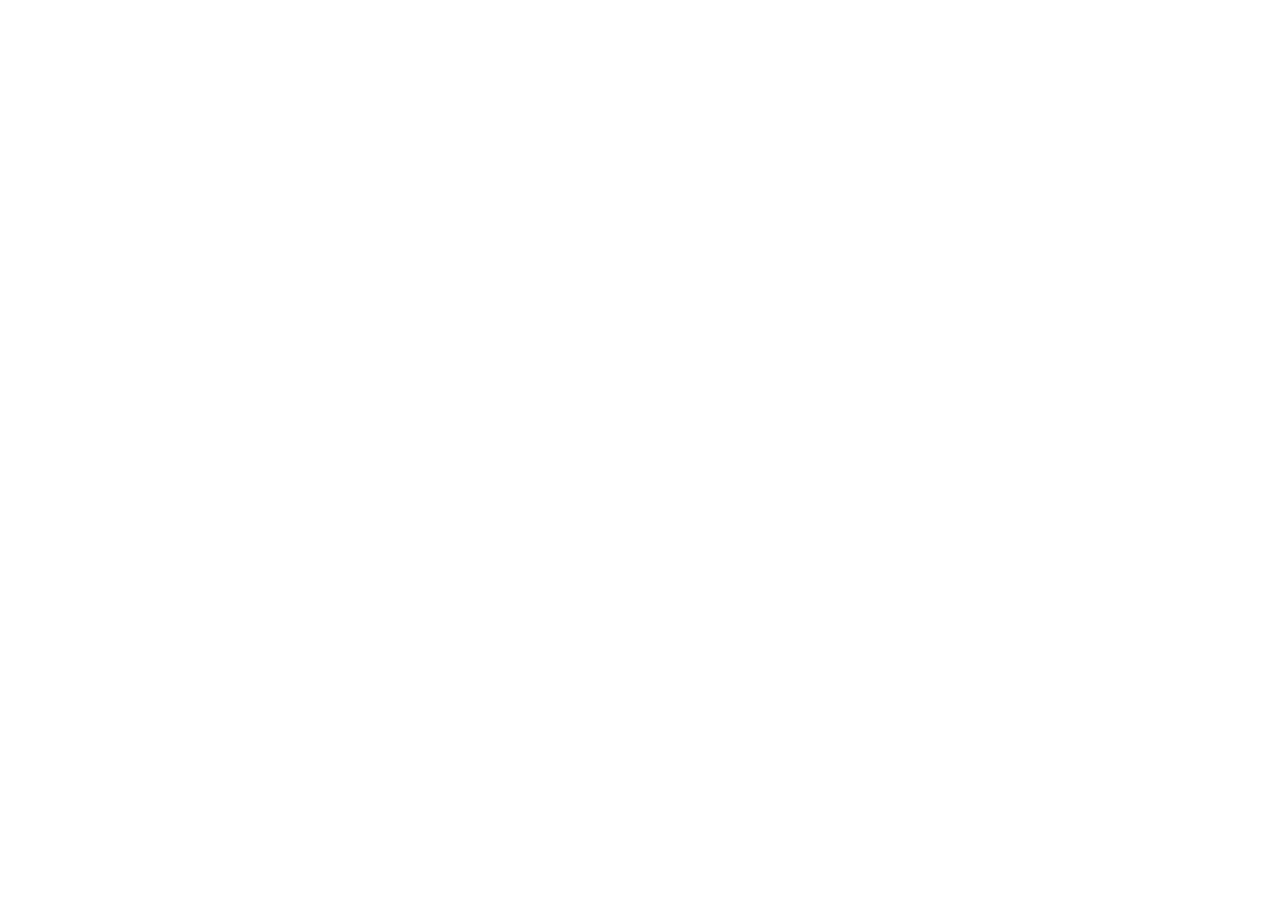
==== index.html @ 9c5d242f "chore: setting up project files and skeleton" ====
<!DOCTYPE html>
<html lang="en">
<head>
    <meta charset="UTF-8">
    <meta name="viewport" content="width=device-width, initial-scale=1.0">
    <link rel="stylesheet" href="./reset.css">
    <link rel="stylesheet" href="./style.css">
    <title>Library</title>
</head>
<body>
    
</body>
</html>
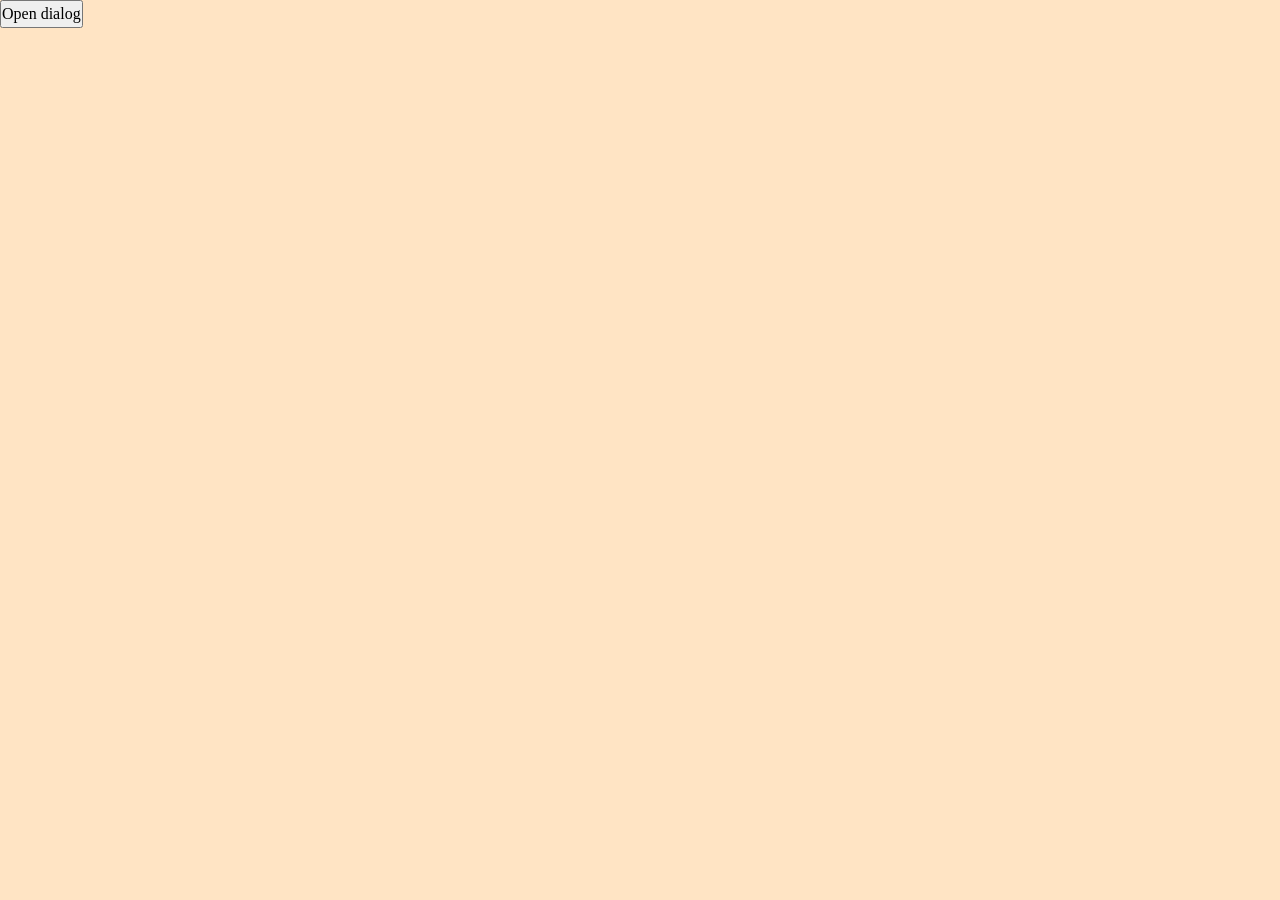
==== commit 15488e5a: "docs(readme): Updated README adding the title and the content to pass the requirement for TOP" ====
--- a/index.html
+++ b/index.html
@@ -5,9 +5,15 @@
     <meta name="viewport" content="width=device-width, initial-scale=1.0">
     <link rel="stylesheet" href="./reset.css">
     <link rel="stylesheet" href="./style.css">
+    <script src="./library.js" defer></script>
     <title>Library</title>
 </head>
 <body>
-    
+    <button command="show-modal" commandfor="my-dialog">Open dialog</button>
+
+    <dialog id="my-dialog">
+        <p>This dialog was opened using an invoker command.</p>
+        <button commandfor="my-dialog" command="close">Close</button>
+    </dialog>
 </body>
 </html>
--- a/style.css
+++ b/style.css
@@ -0,0 +1,11 @@
+body {
+    background-color: bisque;
+}
+
+dialog {
+    height: 10vh
+}
+dialog::backdrop {
+    background-color: white;
+    opacity: 0.4;
+}
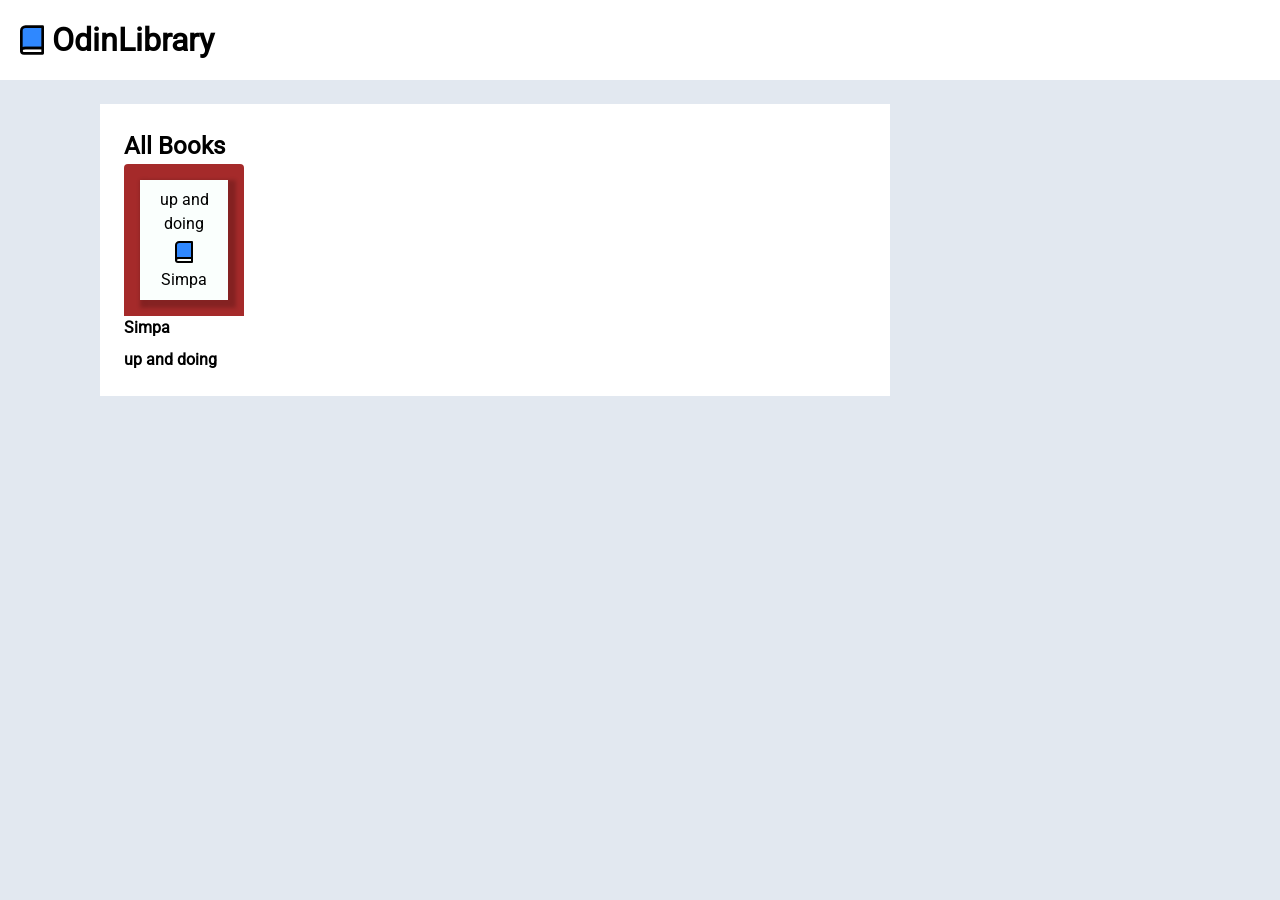
==== commit 65497cc8: "feat(book-shelve): added initial book-shelve display added page element, styling and javascript logi" ====
--- a/index.html
+++ b/index.html
@@ -9,11 +9,21 @@
     <title>Library</title>
 </head>
 <body>
-    <button command="show-modal" commandfor="my-dialog">Open dialog</button>
-
-    <dialog id="my-dialog">
-        <p>This dialog was opened using an invoker command.</p>
-        <button commandfor="my-dialog" command="close">Close</button>
-    </dialog>
+    <div class="header">
+        <div class="logo-box">
+            <img src="./image/book.svg">
+            <h1>OdinLibrary</h1>
+        </div>
+    </div>
+    <div class="main">
+        <div class="all-books">
+            <h2>All Books</h2>
+            <ul class="shelve"></ul>
+        </div>
+        <div class="unread-books">
+            <h2></h2>
+        </div>
+    </div>
+    <div class="book-viewer"></div>
 </body>
 </html>
--- a/style.css
+++ b/style.css
@@ -1,11 +1,82 @@
 body {
-    background-color: bisque;
+    background-color: #E2E8F0;
+    display: grid;
+    grid-template-columns: 5fr 2fr;
+    grid-template-rows: auto 1fr;
+    font-family: "Roboto";
+    min-height: 100vh;
 }
 
-dialog {
+
+.header {
+    grid-column: 1 / span 2;
+    background-color: white;
+    padding:16px;
+}
+
+.header .logo-box {
+    display: flex;
+    gap: 4px;
+}
+
+.logo-box img {
+    width: 32px;
+}
+
+.main {
+    padding: 24px 24px 24px 100px;
+}
+
+.all-books {
+    background-color: white;
+    display: grid;
+    grid-template-rows: auto 1fr;
+    padding: 24px;
+}
+
+.shelve {
+    display: grid;
+    grid-template-columns: repeat(auto-fit, 120px);
+    gap: 24px;
+}
+
+.shelve-space {
+    padding: 16px;
+    border-top-left-radius: 4px;
+    border-top-right-radius: 4px;
+}
+
+.cover {
+    display: flex;
+    flex-direction: column;
+    gap: 4px;
+    align-items: center;
+    background-color: #fafffd;
+    padding: 8px;
+    border: none;
+    box-shadow: 4px 4px 4px 4px rgb(0 0 0 /20%);
+}
+
+.caption {
+    font-weight: bold;
+    display: flex;
+    flex-direction: column;
+    gap: 8px;
+}
+
+/* dialog {
     height: 10vh
 }
 dialog::backdrop {
     background-color: white;
     opacity: 0.4;
+} */
+
+@font-face {
+    font-family: 'Roboto';
+    src: url('./fonts/Roboto-Regular.woff2') format('woff2'),
+        url('./fonts/Roboto-Regular.woff') format('woff');
+    font-weight: normal;
+    font-style: normal;
+    font-display: swap;
 }
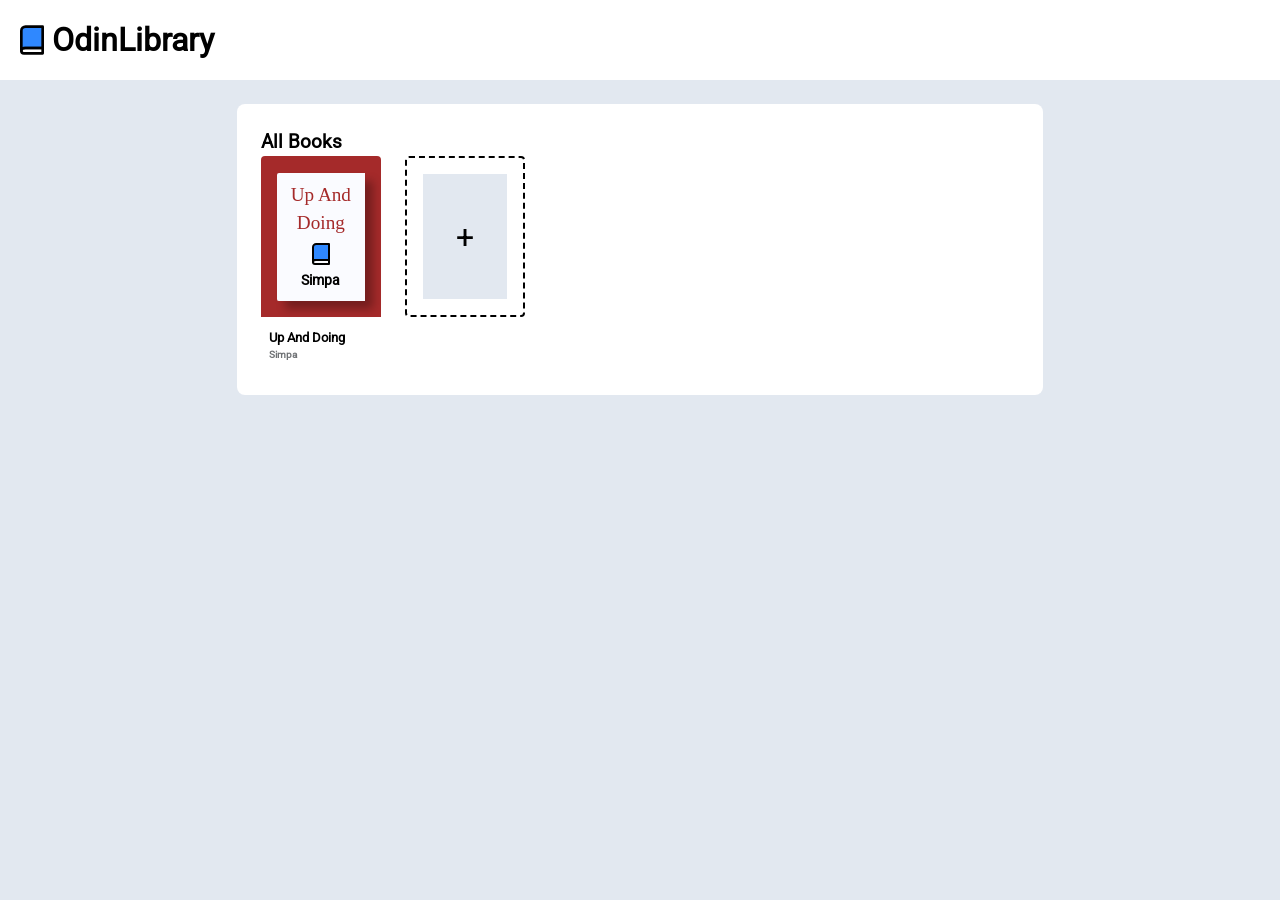
==== commit 3259e303: "feat(book-additon): completed book addition feature proper handling of book addition / displaying lo" ====
--- a/index.html
+++ b/index.html
@@ -15,10 +15,82 @@
             <h1>OdinLibrary</h1>
         </div>
     </div>
+    <div></div>
     <div class="main">
         <div class="all-books">
-            <h2>All Books</h2>
-            <ul class="shelve"></ul>
+            <h3>All Books</h3>
+            <ul class="shelve">
+                <li class="empty-spot spot">
+                    <div class="empty-space">
+                        <button id="add-button" command="show-modal" commandfor="add-book">
+                            +
+                        </button>
+
+                        <dialog id="add-book">
+                            <button id="close-button" commandfor="add-book" command="close">X</button>
+                            <form id="book-form">
+                                <h3>Add a book</h3>
+                                <label for="title">
+                                    <p>Titles<span class="asterisk">*</span></p>
+                                    <input type="text" id="title" name="title" required>
+                                </label>
+                                <label for="author">
+                                    <p>Author<span class="asterisk">*</span></p>
+                                    <input type="text" name="author" id="author" required>
+                                </label>
+                                <label for="pages">
+                                    <p>Number of pages<span class="asterisk">*</span></p>
+                                    <input type="number" name="pages" id="pages" min="1" required>
+                                </label>
+                                <label for="color">Choose book theme color
+                                    <input type="color" name="color" id="color" value="#A52A2A">
+                                </label>
+                                <fieldset>
+                                    <legend>Have you read the book?</legend>
+                                    <p>
+                                        <label>Yes
+                                            <input type="radio" name="read" value="true">
+                                        </label>
+                                        <label>No
+                                            <input type="radio" name="read" value="false" checked>
+                                        </label>
+                                    </p>
+                                </fieldset>
+                                <label>
+                                    <p>Book Summary<span class="asterisk">*</span></p>
+                                    <textarea rows="5" cols="50" minlength="50" name="summary"></textarea>
+                                </label>
+                                <button type="submit" id="submit-book">Add book</button>
+                            </form>
+                        </dialog>
+
+                        <dialog id="book-dialog">
+                            <div class="spot">
+                                <div id="easel">.
+                                    <div class="cover">
+                                        <p class="title"></p>
+                                        <img src="./image/book.svg">
+                                        <p id="book-author"></p>
+                                    </div>
+                                </div>
+                                <p class="caption display">
+                                    <span class="captionTitle"></span>
+                                </p>
+                            </div>
+                            <div id="meta-data">
+                                <div id="total-pages">
+                                    pages
+                                </div>
+                                <label>
+                                    <input name="readStatus" id="readStatus" type="checkbox">
+                                </label>
+                            </div>
+                            <p id="summary-box"></p>
+                            <button id="delete">Delete</button>
+                        </dialog>
+                    </div>
+                </li>
+            </ul>
         </div>
         <div class="unread-books">
             <h2></h2>
--- a/style.css
+++ b/style.css
@@ -1,7 +1,7 @@
 body {
     background-color: #E2E8F0;
     display: grid;
-    grid-template-columns: 5fr 2fr;
+    grid-template-columns: 1fr 4fr 1fr;
     grid-template-rows: auto 1fr;
     font-family: "Roboto";
     min-height: 100vh;
@@ -9,7 +9,7 @@
 
 
 .header {
-    grid-column: 1 / span 2;
+    grid-column: 1 / span 3;
     background-color: white;
     padding:16px;
 }
@@ -24,7 +24,7 @@
 }
 
 .main {
-    padding: 24px 24px 24px 100px;
+    padding: 24px;
 }
 
 .all-books {
@@ -32,7 +32,37 @@
     display: grid;
     grid-template-rows: auto 1fr;
     padding: 24px;
-}
+    border-radius: 8px;
+}
+
+.spot {
+    min-height: 215px;
+    display: grid;
+    grid-template-rows: 3fr 1fr;
+}
+
+.filled-spot {
+    order: 2
+}
+
+.empty-spot {
+    order: 99;
+}
+
+.empty-space {
+    padding:16px;
+    border-radius: 4px;
+    border: 2px black dashed;
+    height: 100%;
+}
+
+#add-button {
+    width: 100%;
+    height: 100%;
+    background-color: #E2E8F0;
+    font-size: 32px;
+}
+
 
 .shelve {
     display: grid;
@@ -44,6 +74,9 @@
     padding: 16px;
     border-top-left-radius: 4px;
     border-top-right-radius: 4px;
+    display: flex;
+    justify-content: center;
+    align-items: center;
 }
 
 .cover {
@@ -51,26 +84,113 @@
     flex-direction: column;
     gap: 4px;
     align-items: center;
-    background-color: #fafffd;
+    background-color: #fafbff;
     padding: 8px;
+    border-right: 1px #fafbff solid;
+    border-bottom: 1px #fafbff solid;
+    border-top-left-radius: 2px;
+    border-bottom-left-radius: 2px;
+    box-shadow: 8px 8px 10px rgba(0, 0, 0, 0.3);
+    font-weight: bold;
+    font-size: 0.9rem;
+    cursor: pointer;
+}
+
+.title {
+    font-family: "Yellowtail";
+    font-size: 1.2rem;
+    text-transform: capitalize;
+    font-weight: normal;
+}
+
+.caption {
+    font-weight: bold;
+    display: flex;
+    flex-direction: column-reverse;
+    font-size: 0.65rem;
+    text-transform: capitalize;
+    color:#6f7275;
+    padding: 8px;
+}
+
+.caption-title {
+    font-weight: bold;
+    font-size: 0.8rem;
+    color: black;
+}
+
+dialog {
     border: none;
-    box-shadow: 4px 4px 4px 4px rgb(0 0 0 /20%);
-}
-
-.caption {
-    font-weight: bold;
-    display: flex;
-    flex-direction: column;
-    gap: 8px;
-}
-
-/* dialog {
-    height: 10vh
-}
+    background-color: #01215c;
+    color: white;
+    padding: 24px;
+    border-radius: 8px;
+}
+
 dialog::backdrop {
     background-color: white;
-    opacity: 0.4;
-} */
+    opacity: 0.7;
+}
+
+#add-book form {
+    display: flex;
+    flex-direction: column;
+    gap: 8px;
+    padding: 8px 48px;
+}
+
+form > label {
+    display: flex;
+    flex-direction: column;
+    gap: 4px;
+    width: min(50vw, 300px);
+}
+
+form > h3 {
+    align-self: center;
+}
+
+fieldset {
+    border: none;
+    display: flex;
+    flex-direction: column;
+    align-items: center;
+}
+
+
+input, textarea{
+    padding: 4px;
+    border-radius: 4px;
+    color:#6f7275
+}
+
+textarea {
+    resize: none;
+}
+
+form > button {
+    padding: 8px;
+    border-radius: 4px;
+    align-self: center;
+    background-color: #2F88FF;
+    color: white;
+    font-weight: bold;
+}
+
+.asterisk, input[type="radio"] {
+    color:red;
+    accent-color: red;
+}
+
+#close-button {
+    color: red;
+    width: 2rem;
+    font-size: 1.5em;
+    background-color: inherit;
+    display: block;
+    margin-left: auto;
+}
+
 
 @font-face {
     font-family: 'Roboto';
@@ -79,4 +199,16 @@
     font-weight: normal;
     font-style: normal;
     font-display: swap;
-}+}
+
+@font-face {
+    font-family: 'Yellowtail';
+    src: url('./fonts/Yellowtail-Regular.woff2') format('woff2'),
+        url('./fonts/Yellowtail-Regular.woff') format('woff');
+    font-weight: normal;
+    font-style: normal;
+    font-display: swap;
+}
+
+
+/* #2F88FF */
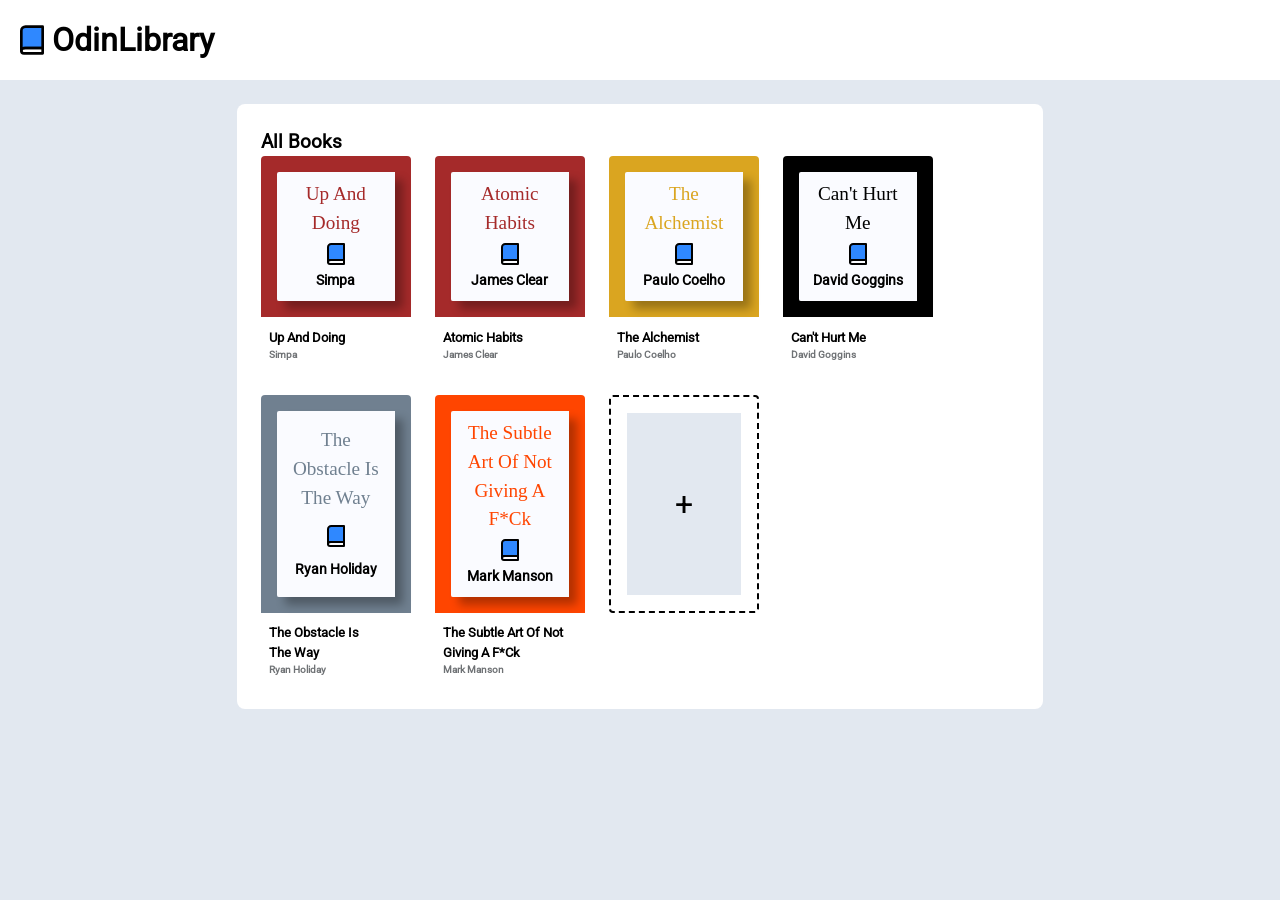
==== commit e05d427f: "feat: completed delete-book and readStatus toggling enable book deletion from book-dialog and toggli" ====
--- a/index.html
+++ b/index.html
@@ -27,7 +27,7 @@
                         </button>
 
                         <dialog id="add-book">
-                            <button id="close-button" commandfor="add-book" command="close">X</button>
+                            <button class="close-button" commandfor="add-book" command="close">X</button>
                             <form id="book-form">
                                 <h3>Add a book</h3>
                                 <label for="title">
@@ -65,28 +65,30 @@
                         </dialog>
 
                         <dialog id="book-dialog">
-                            <div class="spot">
-                                <div id="easel">.
-                                    <div class="cover">
-                                        <p class="title"></p>
-                                        <img src="./image/book.svg">
-                                        <p id="book-author"></p>
+                            <button class="close-button" commandfor="book-dialog" command="close">X</button>
+                            <div class="container">
+                                <div class="spot">
+                                    <div id="easel" class="shelve-space">
+                                        <div class="cover">
+                                            <p id="book-title" class="title"></p>
+                                            <img src="./image/book.svg" style="width: 24px">
+                                            <p id="book-author"></p>
+                                        </div>
                                     </div>
+                                    <p id="caption-display" class="caption">
+                                    </p>
                                 </div>
-                                <p class="caption display">
-                                    <span class="captionTitle"></span>
-                                </p>
+                                <div id="meta-data">
+                                    <div id="total-pages">
+                                        pages
+                                    </div>
+                                    <label> read
+                                        <input name="readStatus" id="read-status" type="checkbox">
+                                    </label>
+                                </div>
+                                <p id="summary-box"></p>
+                                <button id="delete">Delete</button>
                             </div>
-                            <div id="meta-data">
-                                <div id="total-pages">
-                                    pages
-                                </div>
-                                <label>
-                                    <input name="readStatus" id="readStatus" type="checkbox">
-                                </label>
-                            </div>
-                            <p id="summary-box"></p>
-                            <button id="delete">Delete</button>
                         </dialog>
                     </div>
                 </li>
--- a/style.css
+++ b/style.css
@@ -66,7 +66,7 @@
 
 .shelve {
     display: grid;
-    grid-template-columns: repeat(auto-fit, 120px);
+    grid-template-columns: repeat(auto-fit, 150px);
     gap: 24px;
 }
 
@@ -74,16 +74,15 @@
     padding: 16px;
     border-top-left-radius: 4px;
     border-top-right-radius: 4px;
-    display: flex;
-    justify-content: center;
+    display: grid;
+}
+
+.cover {
+    display: flex;
+    flex-direction: column;
+    gap: 4px;
     align-items: center;
-}
-
-.cover {
-    display: flex;
-    flex-direction: column;
-    gap: 4px;
-    align-items: center;
+    justify-content: space-evenly;
     background-color: #fafbff;
     padding: 8px;
     border-right: 1px #fafbff solid;
@@ -94,6 +93,8 @@
     font-weight: bold;
     font-size: 0.9rem;
     cursor: pointer;
+    color: black;
+    text-align: center;
 }
 
 .title {
@@ -164,6 +165,15 @@
     color:#6f7275
 }
 
+input:focus, textarea:focus {
+    border: 2px solid #2F88FF;
+    outline: none;
+}
+
+input:user-invalid, textarea:user-invalid {
+    border:2px solid red;
+}
+
 textarea {
     resize: none;
 }
@@ -182,7 +192,7 @@
     accent-color: red;
 }
 
-#close-button {
+.close-button {
     color: red;
     width: 2rem;
     font-size: 1.5em;
@@ -191,6 +201,51 @@
     margin-left: auto;
 }
 
+#book-dialog .container {
+    padding: 32px;
+    display: flex;
+    flex-direction: column;
+    align-items: center;
+    gap: 4px;
+}
+
+
+#easel {
+    width: 150px;
+    height: 210px;
+    margin: 0 auto;
+}
+
+#caption-display {
+    text-align: center;
+}
+
+#caption-display > .caption-title {
+    color: white;
+}
+
+#meta-data {
+    border-top: 1px white solid;
+    border-bottom: 1px white solid;
+    margin-bottom: 4px;
+    display: flex;
+    gap: 4px;
+}
+
+#summary-box {
+    width: 30ch;
+    color: whitesmoke;
+    font-size: 0.8rem;
+    text-align: center;
+}
+
+#delete {
+    color: white;
+    padding: 8px;
+    font-size: 1rem;
+    background-color: red;
+    border-radius: 4px;
+}
 
 @font-face {
     font-family: 'Roboto';
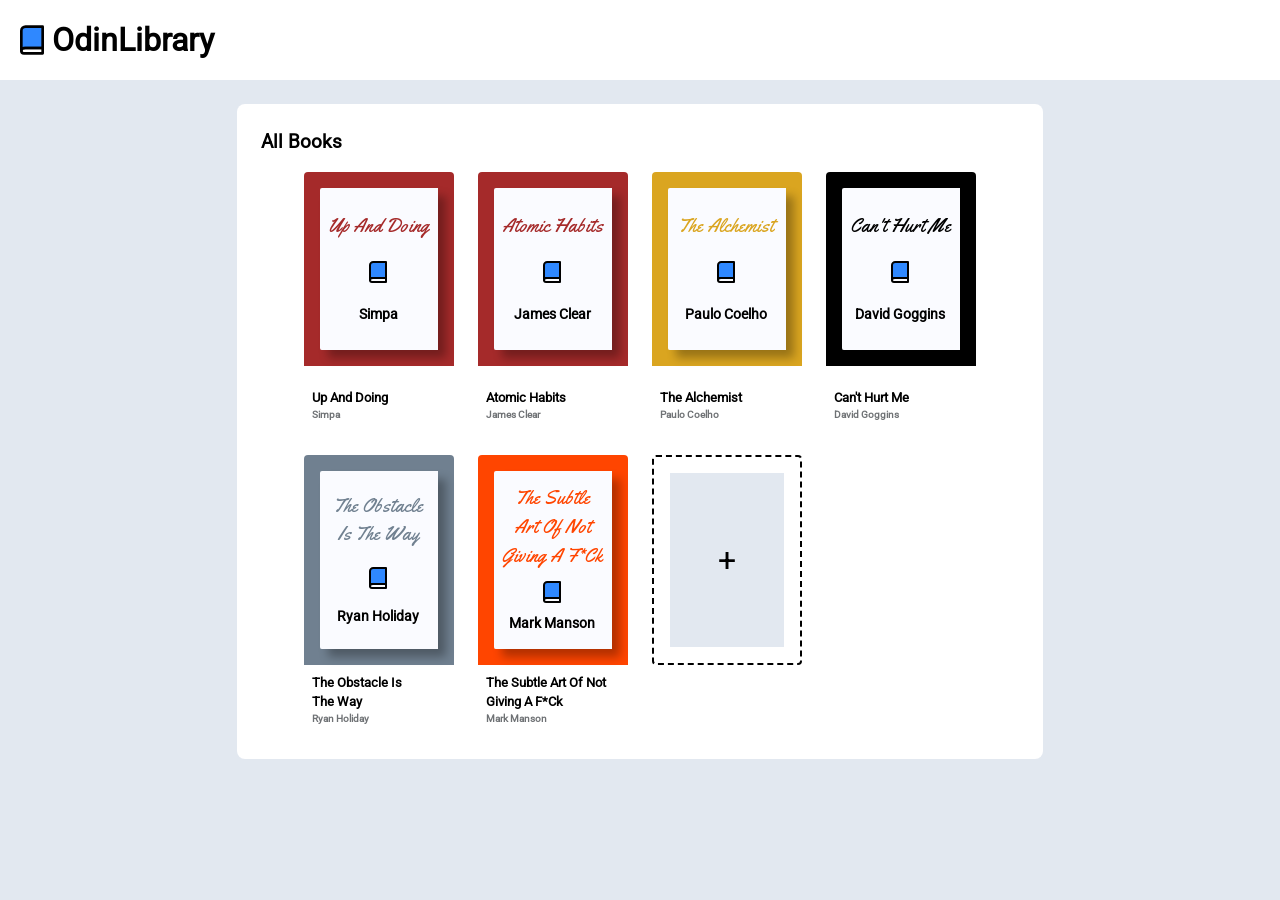
==== commit fd24cdaf: "feat(form-validation): added form-validation to add book form" ====
--- a/index.html
+++ b/index.html
@@ -28,39 +28,40 @@
 
                         <dialog id="add-book">
                             <button class="close-button" commandfor="add-book" command="close">X</button>
-                            <form id="book-form">
+                            <form id="book-form" novalidate>
                                 <h3>Add a book</h3>
                                 <label for="title">
-                                    <p>Titles<span class="asterisk">*</span></p>
-                                    <input type="text" id="title" name="title" required>
+                                    <p>Title<span class="asterisk">*</span></p>
+                                    <input type="text" id="title"  class="required" name="title" required>
                                 </label>
                                 <label for="author">
                                     <p>Author<span class="asterisk">*</span></p>
-                                    <input type="text" name="author" id="author" required>
+                                    <input type="text" name="author" class="required" id="author" required>
                                 </label>
                                 <label for="pages">
                                     <p>Number of pages<span class="asterisk">*</span></p>
                                     <input type="number" name="pages" id="pages" min="1" required>
                                 </label>
                                 <label for="color">Choose book theme color
-                                    <input type="color" name="color" id="color" value="#A52A2A">
+                                    <input type="color" name="color" id="color" value="#2fff74">
                                 </label>
                                 <fieldset>
                                     <legend>Have you read the book?</legend>
                                     <p>
-                                        <label>Yes
-                                            <input type="radio" name="read" value="true">
+                                        <label>
+                                            <input type="radio" name="read" value="true">Yes
                                         </label>
-                                        <label>No
-                                            <input type="radio" name="read" value="false" checked>
+                                        <label>
+                                            <input type="radio" name="read" value="false" checked>No
                                         </label>
                                     </p>
                                 </fieldset>
                                 <label>
                                     <p>Book Summary<span class="asterisk">*</span></p>
-                                    <textarea rows="5" cols="50" minlength="50" name="summary"></textarea>
+                                    <textarea id="summary" rows="5" cols="50" minlength="50" name="summary" required></textarea>
                                 </label>
                                 <button type="submit" id="submit-book">Add book</button>
+                                <span class="form error"></span>
                             </form>
                         </dialog>
 
--- a/style.css
+++ b/style.css
@@ -30,13 +30,14 @@
 .all-books {
     background-color: white;
     display: grid;
-    grid-template-rows: auto 1fr;
+    grid-template-rows: auto 3fr;
+    gap: 16px;
     padding: 24px;
     border-radius: 8px;
 }
 
 .spot {
-    min-height: 215px;
+    min-height: 259px;
     display: grid;
     grid-template-rows: 3fr 1fr;
 }
@@ -68,6 +69,7 @@
     display: grid;
     grid-template-columns: repeat(auto-fit, 150px);
     gap: 24px;
+    justify-content: center;
 }
 
 .shelve-space {
@@ -158,20 +160,27 @@
     align-items: center;
 }
 
-
 input, textarea{
     padding: 4px;
     border-radius: 4px;
     color:#6f7275
 }
 
-input:focus, textarea:focus {
-    border: 2px solid #2F88FF;
-    outline: none;
-}
-
-input:user-invalid, textarea:user-invalid {
-    border:2px solid red;
+input:user-invalid, 
+textarea:user-invalid {
+    border-bottom: 8px solid #ff2f40;
+    transition: 0.4s ease;
+}
+
+input:user-valid,
+textarea:user-valid {
+    border-bottom: 8px solid #2fff74;
+    transition: 0.4s ease;
+}
+
+input:focus-visible, textarea:focus-visible {
+    outline: 2px solid #2F88FF;
+    /* outline: none; */
 }
 
 textarea {
@@ -187,13 +196,16 @@
     font-weight: bold;
 }
 
-.asterisk, input[type="radio"] {
-    color:red;
-    accent-color: red;
+.asterisk, .error {
+    color: #ff2f40;
+}
+
+input[type="radio"] {
+    accent-color: #2fff74;
 }
 
 .close-button {
-    color: red;
+    color: #ff2f40;
     width: 2rem;
     font-size: 1.5em;
     background-color: inherit;
@@ -243,7 +255,7 @@
     color: white;
     padding: 8px;
     font-size: 1rem;
-    background-color: red;
+    background-color: #ff2f40;
     border-radius: 4px;
 }
 
